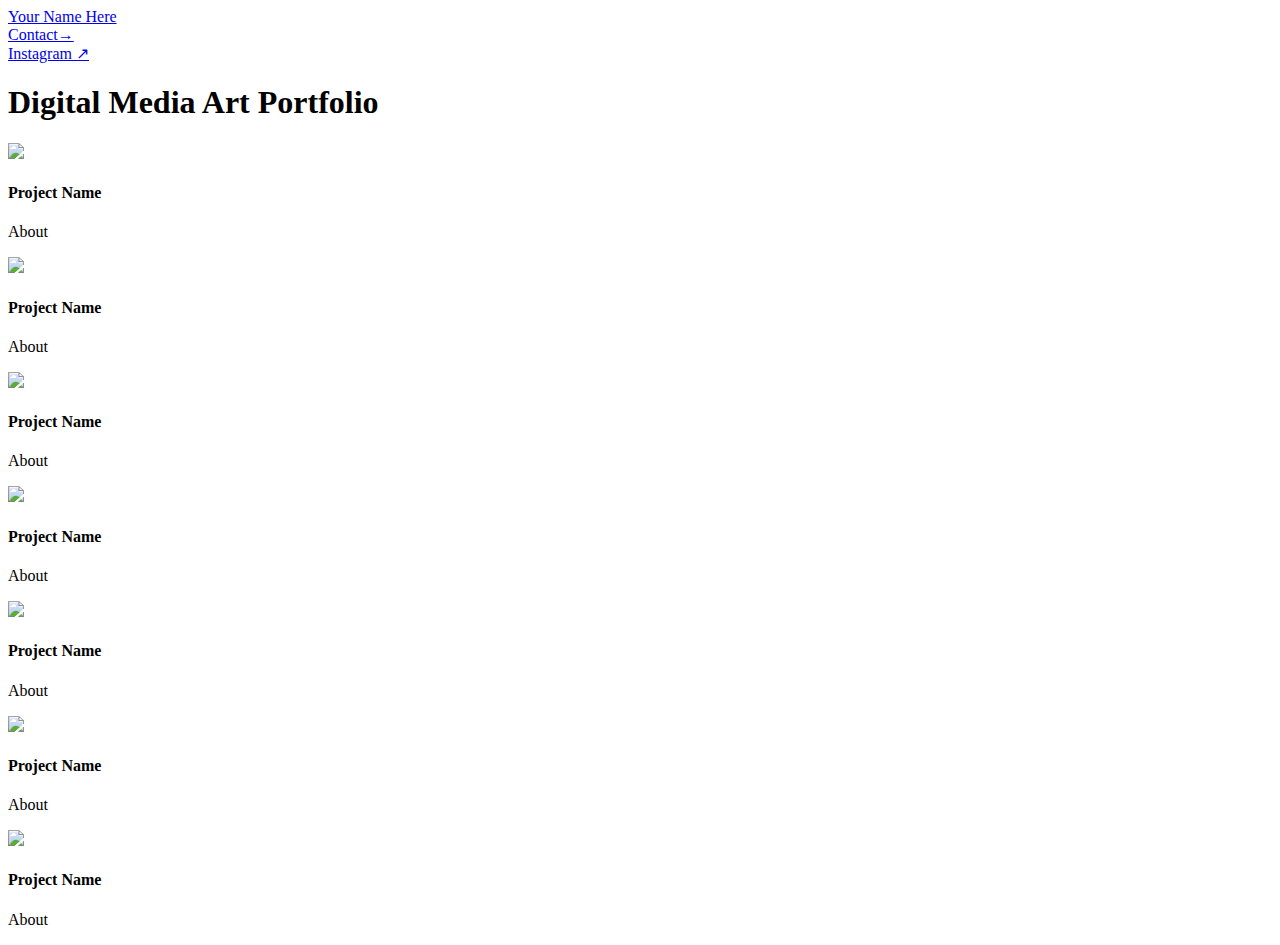
==== index.html @ 5b48bba6 "Add files via upload" ====
<!DOCTYPE html>
<html lang="en">
<head>
    <meta charset="UTF-8">
    <meta http-equiv="X-UA-Compatible" content="IE=edge">
    <meta name="viewport" content="width=device-width, initial-scale=1.0">
    <title>My Website</title>
    <link rel="stylesheet" href="styles/simple-grid.css">
    <link rel="stylesheet" href="styles/main.css">
</head>
<body>


    <div class="container">
        <div class="row nav_bar">
            <div class="col-4">
                <a href="/">Your Name Here</a>
            </div>

            <div class="col-4">
                <a href="mailto:email@gmail.com">Contact&#8594;
                </a>
            </div>

            <div class="col-4">
                <a href="https://www.instagram.com">Instagram &#8599;</a>
            </div>
        </div>

        <div class="row">
            <div class="col-12">
                <h1 id="title_name">Digital Media Art Portfolio</h1>
            </div>
        </div>
        <div class="row">
          <div class="col-4">
            <a href="project1.html">
                <div class="project_card">
                    <a href="project1.html"><img class="homepage_project_image" src="images/test_image.jpg"/></a>
                    <h4 class="project_card_name">Project Name</h4>
                    <p class="project_card_about">About</p>
                </div>
            </a>
          

          </div>
          <div class="col-4">
            <div class="project_card">
                <a href="project1.html"><img class="homepage_project_image" src="images/test_image.jpg"/></a>
                <h4 class="project_card_name">Project Name</h4>
                <p class="project_card_about">About</p>
            </div>
          </div>
          <div class="col-4">
            <div class="project_card">
                <a href="project1.html"><img class="homepage_project_image" src="images/test_image.jpg"/></a>
                <h4 class="project_card_name">Project Name</h4>
                <p class="project_card_about">About</p>
            </div>
          </div>
        </div>
        <div class="row">
            <div class="col-4">
              <a href="project1.html">
                  <div class="project_card">
                      <a href="project1.html"><img class="homepage_project_image" src="images/test_image.jpg"/></a>
                      <h4 class="project_card_name">Project Name</h4>
                      <p class="project_card_about">About</p>
                  </div>
              </a>
            
  
            </div>
            <div class="col-4">
              <div class="project_card">
                  <a href="project1.html"><img class="homepage_project_image" src="images/test_image.jpg"/></a>
                  <h4 class="project_card_name">Project Name</h4>
                  <p class="project_card_about">About</p>
              </div>
            </div>
            <div class="col-4">
              <div class="project_card">
                  <a href="project1.html"><img class="homepage_project_image" src="images/test_image.jpg"/></a>
                  <h4 class="project_card_name">Project Name</h4>
                  <p class="project_card_about">About</p>
              </div>
            </div>
          </div>
          <div class="row">
            <div class="col-4">
              <a href="project1.html">
                  <div class="project_card">
                      <a href="project1.html"><img class="homepage_project_image" src="images/test_image.jpg"/></a>
                      <h4 class="project_card_name">Project Name</h4>
                      <p class="project_card_about">About</p>
                  </div>
              </a>
          </div>
      </div>




   
</body>
</html>
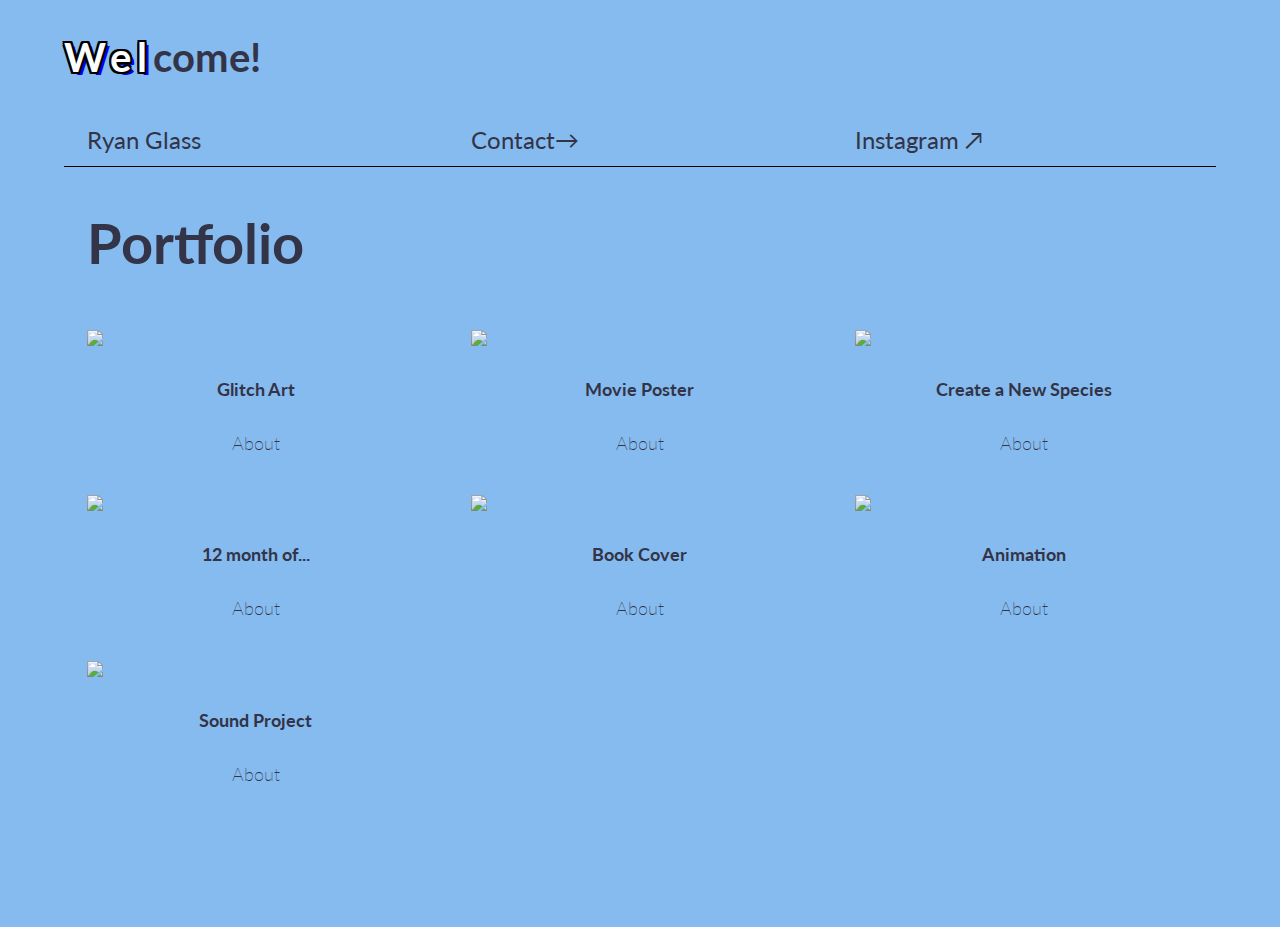
==== commit fe1e4a94: "Add files via upload" ====
--- a/index.html
+++ b/index.html
@@ -4,21 +4,35 @@
     <meta charset="UTF-8">
     <meta http-equiv="X-UA-Compatible" content="IE=edge">
     <meta name="viewport" content="width=device-width, initial-scale=1.0">
-    <title>My Website</title>
+    <title>Ryan Glass</title>
+    <body style="background-color:#86bbf0"></body>
     <link rel="stylesheet" href="styles/simple-grid.css">
     <link rel="stylesheet" href="styles/main.css">
 </head>
 <body>
-
+    <div xmlns="http://www.w3.org/1999/xhtml">
+        <style>
+            .Welcome {
+               letter-spacing: 6px;
+               color: white;
+               text-shadow: -2px 0 black, 0 -2px black, 2px 0 black, 0 2px black,
+               2px 2px black, -2px -2px black, -2px 2px black, 2px -2px black,
+               4px 3px blue;
+            }
+        </style>
+        <div class="container">
+            <h1><span class="Welcome">Wel</span>come!</h1>
+        </div>
+    </div>
 
     <div class="container">
         <div class="row nav_bar">
             <div class="col-4">
-                <a href="/">Your Name Here</a>
+                <a href="index.html">Ryan Glass</H1></a>
             </div>
 
             <div class="col-4">
-                <a href="mailto:email@gmail.com">Contact&#8594;
+                <a href="ryan.h.glass@gmail.com">Contact&#8594;
                 </a>
             </div>
 
@@ -29,15 +43,15 @@
 
         <div class="row">
             <div class="col-12">
-                <h1 id="title_name">Digital Media Art Portfolio</h1>
+                <h1><span class="Portfolio" id="title_name">Portfolio</h1>
             </div>
         </div>
         <div class="row">
           <div class="col-4">
             <a href="project1.html">
                 <div class="project_card">
-                    <a href="project1.html"><img class="homepage_project_image" src="images/test_image.jpg"/></a>
-                    <h4 class="project_card_name">Project Name</h4>
+                    <a href="project1.html"><img class="homepage_project_image" src="images/project1_thum.jpg"/></a>
+                    <h4 class="project_card_name">Glitch Art</h4>
                     <p class="project_card_about">About</p>
                 </div>
             </a>
@@ -46,25 +60,25 @@
           </div>
           <div class="col-4">
             <div class="project_card">
-                <a href="project1.html"><img class="homepage_project_image" src="images/test_image.jpg"/></a>
-                <h4 class="project_card_name">Project Name</h4>
+                <a href="project1 - Copy (2).html"><img class="homepage_project_image" src="images/project2_thum.jpg"/></a>
+                <h4 class="project_card_name">Movie Poster</h4>
                 <p class="project_card_about">About</p>
             </div>
           </div>
           <div class="col-4">
             <div class="project_card">
-                <a href="project1.html"><img class="homepage_project_image" src="images/test_image.jpg"/></a>
-                <h4 class="project_card_name">Project Name</h4>
+                <a href="project1 - Copy (3).html"><img class="homepage_project_image" src="images/project3_thum.jpg"/></a>
+                <h4 class="project_card_name">Create a New Species</h4>
                 <p class="project_card_about">About</p>
             </div>
           </div>
         </div>
         <div class="row">
             <div class="col-4">
-              <a href="project1.html">
+              <a href="project1c.html">
                   <div class="project_card">
-                      <a href="project1.html"><img class="homepage_project_image" src="images/test_image.jpg"/></a>
-                      <h4 class="project_card_name">Project Name</h4>
+                      <a href="project1 - Copy (4).html"><img class="homepage_project_image" src="images/project4_thum.jpg"/></a>
+                      <h4 class="project_card_name">12 month of...</h4>
                       <p class="project_card_about">About</p>
                   </div>
               </a>
@@ -73,25 +87,25 @@
             </div>
             <div class="col-4">
               <div class="project_card">
-                  <a href="project1.html"><img class="homepage_project_image" src="images/test_image.jpg"/></a>
-                  <h4 class="project_card_name">Project Name</h4>
+                  <a href="project1 - Copy (5).html"><img class="homepage_project_image" src="images/project6_thum.jpg"/></a>
+                  <h4 class="project_card_name">Book Cover</h4>
                   <p class="project_card_about">About</p>
               </div>
             </div>
             <div class="col-4">
               <div class="project_card">
-                  <a href="project1.html"><img class="homepage_project_image" src="images/test_image.jpg"/></a>
-                  <h4 class="project_card_name">Project Name</h4>
+                  <a href="project1 - Copy (6).html"><img class="homepage_project_image" src="images/project7_thum.jpg"/></a>
+                  <h4 class="project_card_name">Animation</h4>
                   <p class="project_card_about">About</p>
               </div>
             </div>
           </div>
           <div class="row">
             <div class="col-4">
-              <a href="project1.html">
+              <a href="project1 - Copy.html">
                   <div class="project_card">
-                      <a href="project1.html"><img class="homepage_project_image" src="images/test_image.jpg"/></a>
-                      <h4 class="project_card_name">Project Name</h4>
+                      <a href="project1 - Copy.html"><img class="homepage_project_image" src="images/project5_thum.jpg"/></a>
+                      <h4 class="project_card_name">Sound Project</h4>
                       <p class="project_card_about">About</p>
                   </div>
               </a>
--- a/styles/simple-grid.css
+++ b/styles/simple-grid.css
@@ -0,0 +1,255 @@
+/**
+*** SIMPLE GRID
+*** (C) ZACH COLE 2016
+**/
+
+@import url(https://fonts.googleapis.com/css?family=Lato:400,300,300italic,400italic,700,700italic);
+
+/* UNIVERSAL */
+
+html,
+body {
+  height: 100%;
+  width: 100%;
+  margin: 0;
+  padding: 0;
+  left: 0;
+  top: 0;
+  font-size: 100%;
+}
+
+/* ROOT FONT STYLES */
+
+* {
+  font-family: 'Lato', Helvetica, sans-serif;
+  color: #333447;
+  line-height: 1.5;
+}
+
+/* TYPOGRAPHY */
+
+h1 {
+  font-size: 2.5rem;
+}
+
+h2 {
+  font-size: 2rem;
+}
+
+h3 {
+  font-size: 1.375rem;
+}
+
+h4 {
+  font-size: 1.125rem;
+}
+
+h5 {
+  font-size: 1rem;
+}
+
+h6 {
+  font-size: 0.875rem;
+}
+
+p {
+  font-size: 1.125rem;
+  font-weight: 200;
+  line-height: 1.8;
+}
+
+.font-light {
+  font-weight: 300;
+}
+
+.font-regular {
+  font-weight: 400;
+}
+
+.font-heavy {
+  font-weight: 700;
+}
+
+/* POSITIONING */
+
+.left {
+  text-align: left;
+}
+
+.right {
+  text-align: right;
+}
+
+.center {
+  text-align: center;
+  margin-left: auto;
+  margin-right: auto;
+}
+
+.justify {
+  text-align: justify;
+}
+
+/* ==== GRID SYSTEM ==== */
+
+.container {
+  width: 90%;
+  margin-left: auto;
+  margin-right: auto;
+}
+
+.row {
+  position: relative;
+  width: 100%;
+}
+
+.row [class^="col"] {
+  float: left;
+  margin: 0.5rem 2%;
+  min-height: 0.125rem;
+}
+
+.col-1,
+.col-2,
+.col-3,
+.col-4,
+.col-5,
+.col-6,
+.col-7,
+.col-8,
+.col-9,
+.col-10,
+.col-11,
+.col-12 {
+  width: 96%;
+}
+
+.col-1-sm {
+  width: 4.33%;
+}
+
+.col-2-sm {
+  width: 12.66%;
+}
+
+.col-3-sm {
+  width: 21%;
+}
+
+.col-4-sm {
+  width: 29.33%;
+}
+
+.col-5-sm {
+  width: 37.66%;
+}
+
+.col-6-sm {
+  width: 46%;
+}
+
+.col-7-sm {
+  width: 54.33%;
+}
+
+.col-8-sm {
+  width: 62.66%;
+}
+
+.col-9-sm {
+  width: 71%;
+}
+
+.col-10-sm {
+  width: 79.33%;
+}
+
+.col-11-sm {
+  width: 87.66%;
+}
+
+.col-12-sm {
+  width: 96%;
+}
+
+.row::after {
+	content: "";
+	display: table;
+	clear: both;
+}
+
+.hidden-sm {
+  display: none;
+}
+
+@media only screen and (min-width: 33.75em) {  /* 540px */
+  .container {
+    width: 80%;
+  }
+}
+
+@media only screen and (min-width: 45em) {  /* 720px */
+  .col-1 {
+    width: 4.33%;
+  }
+
+  .col-2 {
+    width: 12.66%;
+  }
+
+  .col-3 {
+    width: 21%;
+  }
+
+  .col-4 {
+    width: 29.33%;
+  }
+
+  .col-5 {
+    width: 37.66%;
+  }
+
+  .col-6 {
+    width: 46%;
+  }
+
+  .col-7 {
+    width: 54.33%;
+  }
+
+  .col-8 {
+    width: 62.66%;
+  }
+
+  .col-9 {
+    width: 71%;
+  }
+
+  .col-10 {
+    width: 79.33%;
+  }
+
+  .col-11 {
+    width: 87.66%;
+  }
+
+  .col-12 {
+    width: 96%;
+  }
+
+  .hidden-sm {
+    display: block;
+  }
+}
+
+@media only screen and (min-width: 60em) { /* 960px */
+  .container {
+    width: 90%;
+    margin-top: 1%;
+    /* max-width: 60rem; */
+  }
+}
+
+.container {
+  margin-top: 1%;
+}--- a/styles/main.css
+++ b/styles/main.css
@@ -0,0 +1,27 @@
+.nav_bar {
+    border-bottom: 1px solid black;
+}
+
+.nav_bar a {
+    font-size: 24px;
+    text-decoration: none;
+}
+
+#title_name {
+    font-size: 3.5rem;
+}
+
+.homepage_project_image {
+    max-width: 700px;
+}
+.project_card_name  {
+    text-align: center;
+}
+
+.project_card_about {
+    text-align: center;
+}
+
+.project_page_description {
+    margin-top: 1%;
+}